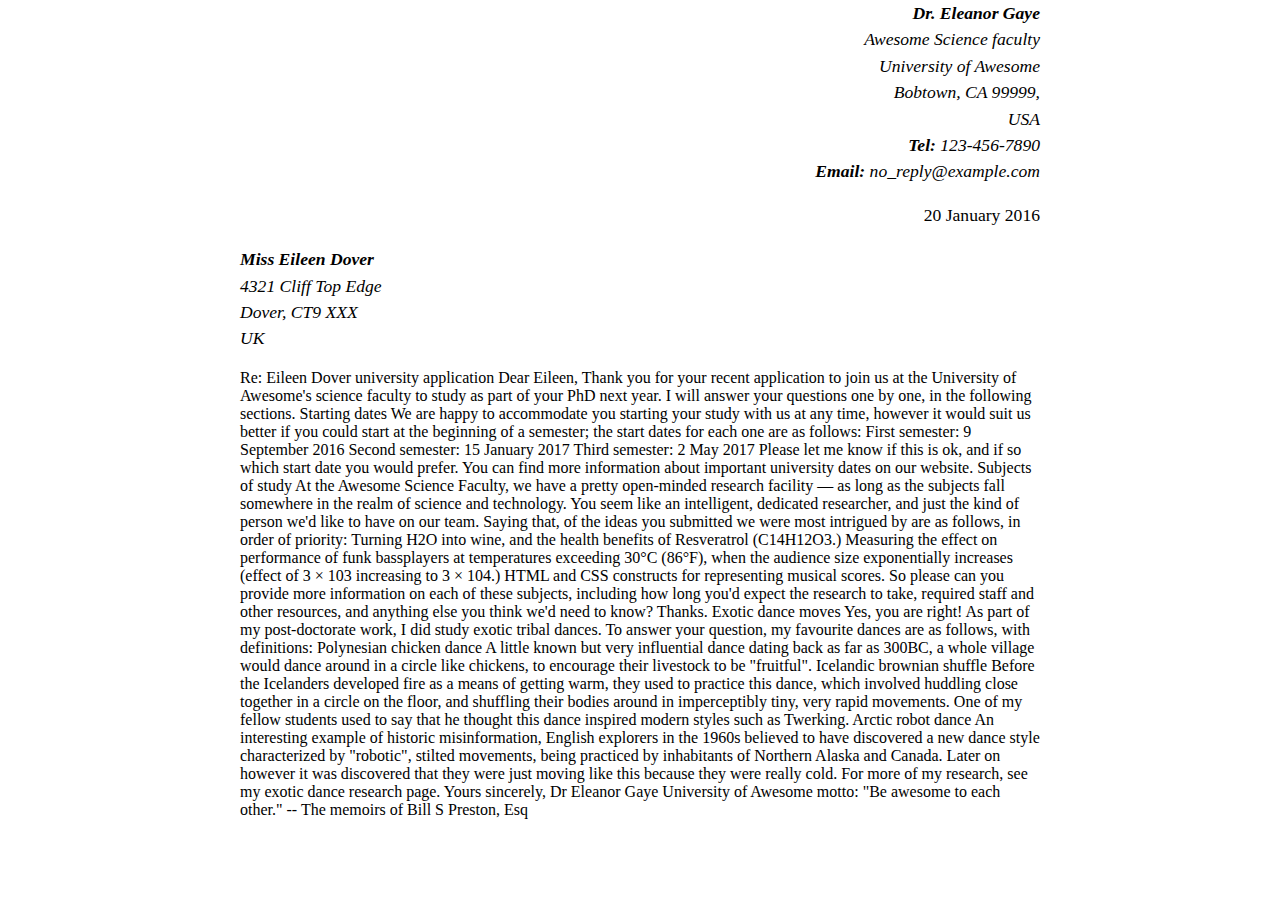
==== lab1/part1/index.html @ 981d7b32 "Formatted sender and receiver" ====
<!--
Name: Matthew Pearce
Filename: index.html
Date: Jan 17th, 2025
Description: A webpage that contains formatted text for a letter-spacing
-->

<html>
	<head>
		<title>
		Lab 1 - Part 1
		</title>
	</head>
<body>
<style>
body {
  max-width: 800px;
  margin: 0 auto;
}

.sender-column {
  text-align: right;
}

h1 {
  font-size: 1.5em;
}

h2 {
  font-size: 1.3em;
}

p,ul,ol,dl,address {
  font-size: 1.1em;
}

p, li, dd, dt, address {
  line-height: 1.5;
}
</style>

<p>
	<div class="sender-column">
		<i>
			<address>
			<b>Dr. Eleanor Gaye</b>
			<br>Awesome Science faculty
			<br>University of Awesome
			<br>Bobtown, CA 99999,
			<br>USA
			<br><b>Tel:</b> 123-456-7890
			<br><b>Email:</b> no_reply@example.com
			</address>
		</i>
	<p>
	20 January 2016
	</p>
	</div>
</p>

<p>
	<i>
	<b>Miss Eileen Dover</b>
	<br>4321 Cliff Top Edge
	<br>Dover, CT9 XXX
	<br>UK
	</i>
</p>


Re: Eileen Dover university application

Dear Eileen,

Thank you for your recent application to join us at the University of Awesome's science faculty to study as part of your PhD next year. I will answer your questions one by one, in the following sections.

Starting dates

We are happy to accommodate you starting your study with us at any time, however it would suit us better if you could start at the beginning of a semester; the start dates for each one are as follows:

First semester: 9 September 2016
Second semester: 15 January 2017
Third semester: 2 May 2017

Please let me know if this is ok, and if so which start date you would prefer.

You can find more information about important university dates on our website.


Subjects of study

At the Awesome Science Faculty, we have a pretty open-minded research facility — as long as the subjects fall somewhere in the realm of science and technology. You seem like an intelligent, dedicated researcher, and just the kind of person we'd like to have on our team. Saying that, of the ideas you submitted we were most intrigued by are as follows, in order of priority:

Turning H2O into wine, and the health benefits of Resveratrol (C14H12O3.)
Measuring the effect on performance of funk bassplayers at temperatures exceeding 30°C (86°F), when the audience size exponentially increases (effect of 3 × 103 increasing to 3 × 104.)
HTML and CSS constructs for representing musical scores.

So please can you provide more information on each of these subjects, including how long you'd expect the research to take, required staff and other resources, and anything else you think we'd need to know? Thanks.


Exotic dance moves

Yes, you are right! As part of my post-doctorate work, I did study exotic tribal dances. To answer your question, my favourite dances are as follows, with definitions:

Polynesian chicken dance
A little known but very influential dance dating back as far as 300BC, a whole village would dance around in a circle like chickens, to encourage their livestock to be "fruitful".
Icelandic brownian shuffle
Before the Icelanders developed fire as a means of getting warm, they used to practice this dance, which involved huddling close together in a circle on the floor, and shuffling their bodies around in imperceptibly tiny, very rapid movements. One of my fellow students used to say that he thought this dance inspired modern styles such as Twerking.
Arctic robot dance
An interesting example of historic misinformation, English explorers in the 1960s believed to have discovered a new dance style characterized by "robotic", stilted movements, being practiced by inhabitants of Northern Alaska and Canada. Later on however it was discovered that they were just moving like this because they were really cold.

For more of my research, see my exotic dance research page.

Yours sincerely,
Dr Eleanor Gaye

University of Awesome motto: "Be awesome to each other." -- The memoirs of Bill S Preston, Esq
</p>
</body>
</html>
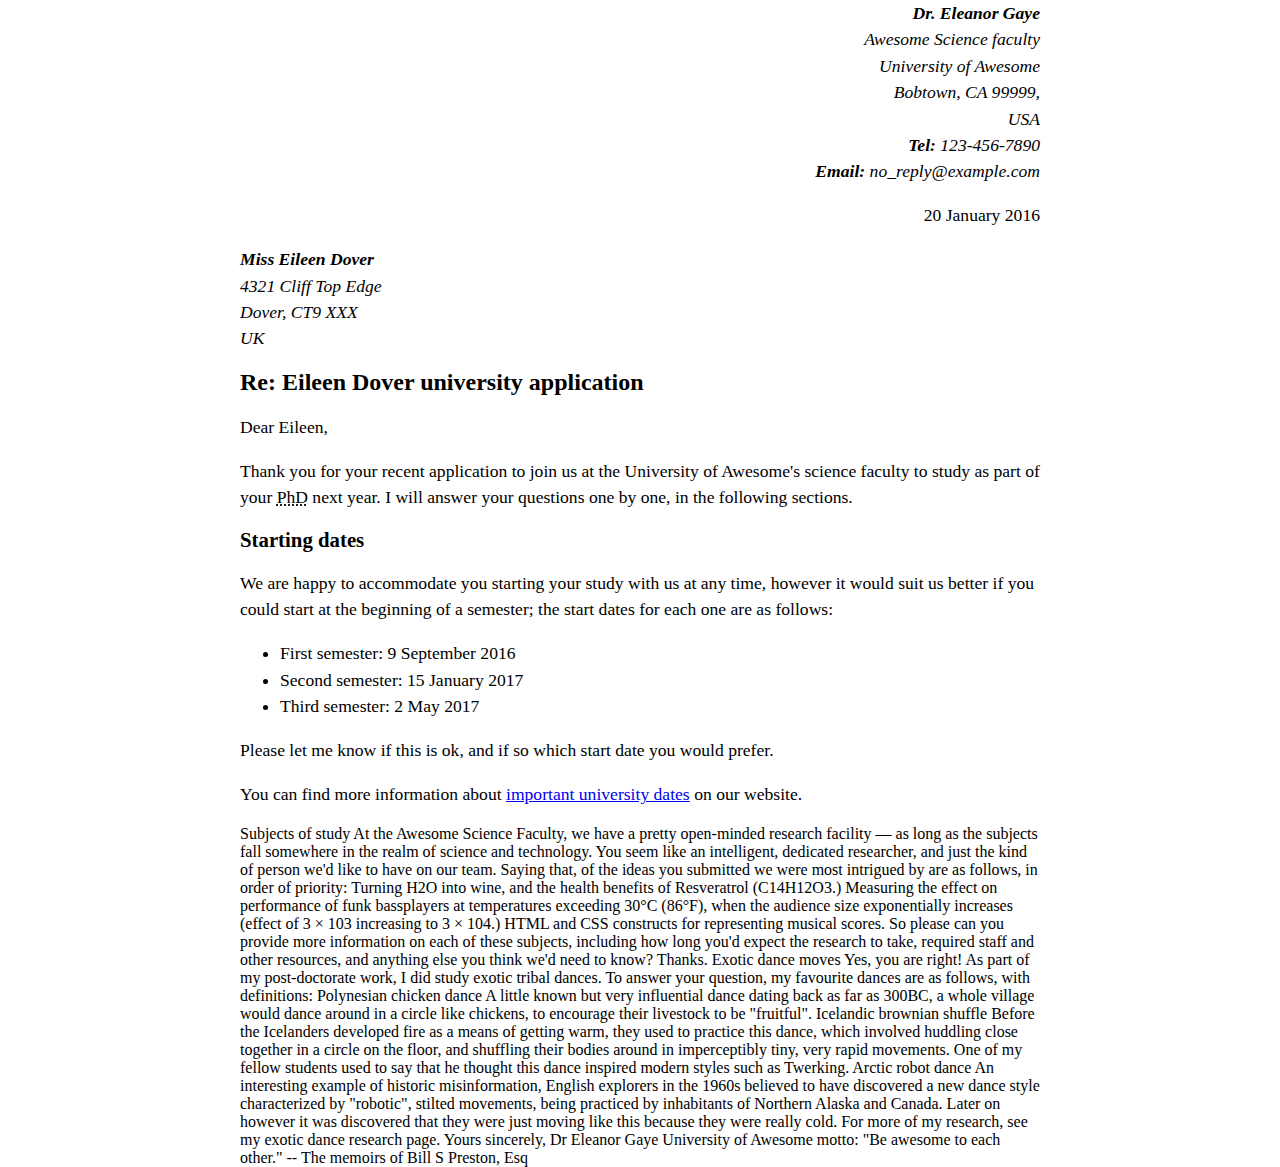
==== commit 06fb1353: "Formatted "re" section and "starting dates" section" ====
--- a/lab1/part1/index.html
+++ b/lab1/part1/index.html
@@ -5,58 +5,57 @@
 Description: A webpage that contains formatted text for a letter-spacing
 -->
 
-<html>
+<!doctype html>
+<html lang="en">
 	<head>
 		<title>
-		Lab 1 - Part 1
+			Lab 1 - Part 1
 		</title>
+		<style>
+			body {
+			  max-width: 800px;
+			  margin: 0 auto;
+			}
+
+			.sender-column {
+			  text-align: right;
+			}
+
+			h1 {
+			  font-size: 1.5em;
+			}
+
+			h2 {
+			  font-size: 1.3em;
+			}
+
+			p,ul,ol,dl,address {
+			  font-size: 1.1em;
+			}
+
+			p, li, dd, dt, address {
+			  line-height: 1.5;
+			}
+		</style>
 	</head>
 <body>
-<style>
-body {
-  max-width: 800px;
-  margin: 0 auto;
-}
 
-.sender-column {
-  text-align: right;
-}
-
-h1 {
-  font-size: 1.5em;
-}
-
-h2 {
-  font-size: 1.3em;
-}
-
-p,ul,ol,dl,address {
-  font-size: 1.1em;
-}
-
-p, li, dd, dt, address {
-  line-height: 1.5;
-}
-</style>
-
+<div class="sender-column">
+	<address>
+		<i>
+		<b>Dr. Eleanor Gaye</b>
+		<br>Awesome Science faculty
+		<br>University of Awesome
+		<br>Bobtown, CA 99999,
+		<br>USA
+		<br><b>Tel:</b> 123-456-7890
+		<br><b>Email:</b> no_reply@example.com
+		</i>
+	</address>
 <p>
-	<div class="sender-column">
-		<i>
-			<address>
-			<b>Dr. Eleanor Gaye</b>
-			<br>Awesome Science faculty
-			<br>University of Awesome
-			<br>Bobtown, CA 99999,
-			<br>USA
-			<br><b>Tel:</b> 123-456-7890
-			<br><b>Email:</b> no_reply@example.com
-			</address>
-		</i>
-	<p>
 	20 January 2016
-	</p>
-	</div>
 </p>
+</div>
 
 <p>
 	<i>
@@ -67,25 +66,39 @@
 	</i>
 </p>
 
+<h1>
+Re: Eileen Dover university application
+</h1>
 
-Re: Eileen Dover university application
+<p>
+Dear Eileen,
+</p>
 
-Dear Eileen,
+<p>
+Thank you for your recent application to join us at the University of Awesome's science faculty to study as part of your <abbr title="Doctor of Philosophy">PhD</abbr> next year. I will answer your questions one by one, in the following sections.
+</p>
 
-Thank you for your recent application to join us at the University of Awesome's science faculty to study as part of your PhD next year. I will answer your questions one by one, in the following sections.
+<h2>
+Starting dates
+</h2>
 
-Starting dates
+<p>
+We are happy to accommodate you starting your study with us at any time, however it would suit us better if you could start at the beginning of a semester; the start dates for each one are as follows:
+</p>
 
-We are happy to accommodate you starting your study with us at any time, however it would suit us better if you could start at the beginning of a semester; the start dates for each one are as follows:
+<ul>
+<li>First semester: 9 September 2016
+<li>Second semester: 15 January 2017
+<li>Third semester: 2 May 2017
+</ul>
 
-First semester: 9 September 2016
-Second semester: 15 January 2017
-Third semester: 2 May 2017
+<p>
+Please let me know if this is ok, and if so which start date you would prefer.
+</p>
 
-Please let me know if this is ok, and if so which start date you would prefer.
-
-You can find more information about important university dates on our website.
-
+<p>
+You can find more information about <a href="https://www.google.com">important university dates</a> on our website.
+</p>
 
 Subjects of study
 
@@ -115,6 +128,5 @@
 Dr Eleanor Gaye
 
 University of Awesome motto: "Be awesome to each other." -- The memoirs of Bill S Preston, Esq
-</p>
 </body>
 </html>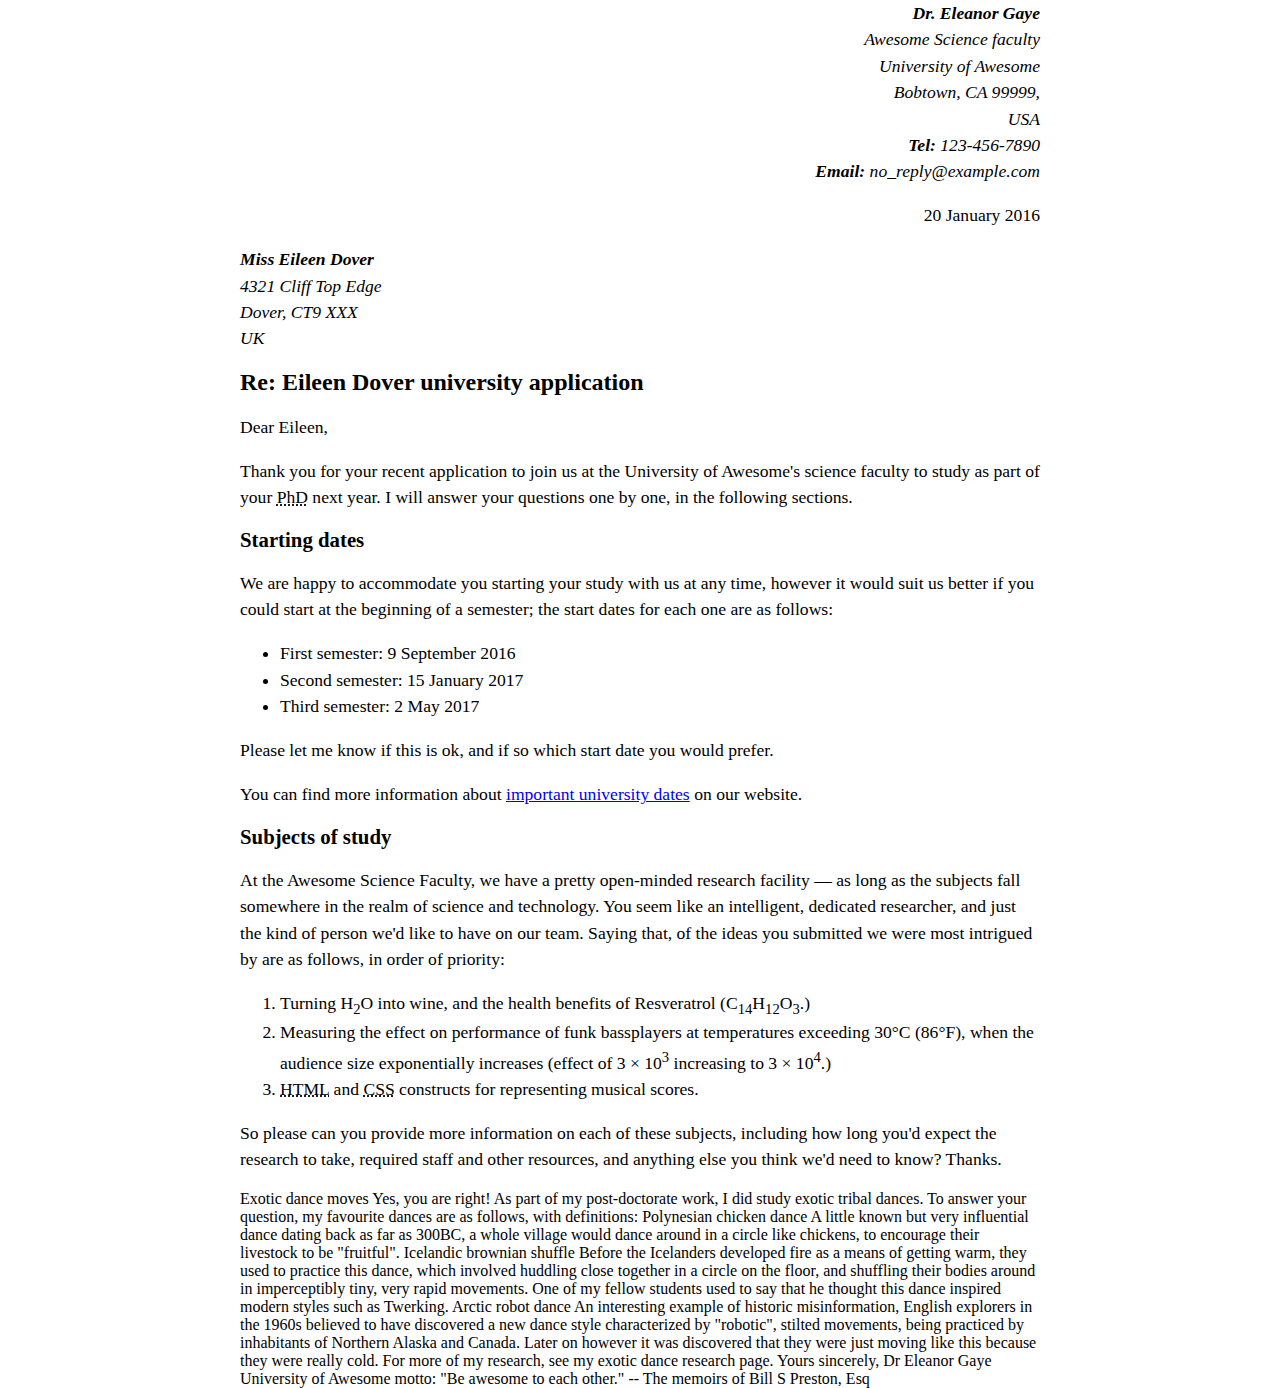
==== commit 2770ee5d: "Formatted "Subjects of study" section" ====
--- a/lab1/part1/index.html
+++ b/lab1/part1/index.html
@@ -100,16 +100,23 @@
 You can find more information about <a href="https://www.google.com">important university dates</a> on our website.
 </p>
 
+<h2>
 Subjects of study
+</h2>
 
+<p>
 At the Awesome Science Faculty, we have a pretty open-minded research facility — as long as the subjects fall somewhere in the realm of science and technology. You seem like an intelligent, dedicated researcher, and just the kind of person we'd like to have on our team. Saying that, of the ideas you submitted we were most intrigued by are as follows, in order of priority:
+</p>
 
-Turning H2O into wine, and the health benefits of Resveratrol (C14H12O3.)
-Measuring the effect on performance of funk bassplayers at temperatures exceeding 30°C (86°F), when the audience size exponentially increases (effect of 3 × 103 increasing to 3 × 104.)
-HTML and CSS constructs for representing musical scores.
+<ol>
+<li>Turning H<sub>2</sub>O into wine, and the health benefits of Resveratrol (C<sub>14</sub>H<sub>12</sub>O<sub>3</sub>.)
+<li>Measuring the effect on performance of funk bassplayers at temperatures exceeding 30°C (86°F), when the audience size exponentially increases (effect of 3 × 10<sup>3</sup> increasing to 3 × 10<sup>4</sup>.)
+<li><abbr title="Hyper Text Markup Language">HTML</abbr> and <abbr title="Cascading Style Sheets">CSS</abbr> constructs for representing musical scores.
+</ol>
 
+<p>
 So please can you provide more information on each of these subjects, including how long you'd expect the research to take, required staff and other resources, and anything else you think we'd need to know? Thanks.
-
+</p>
 
 Exotic dance moves
 
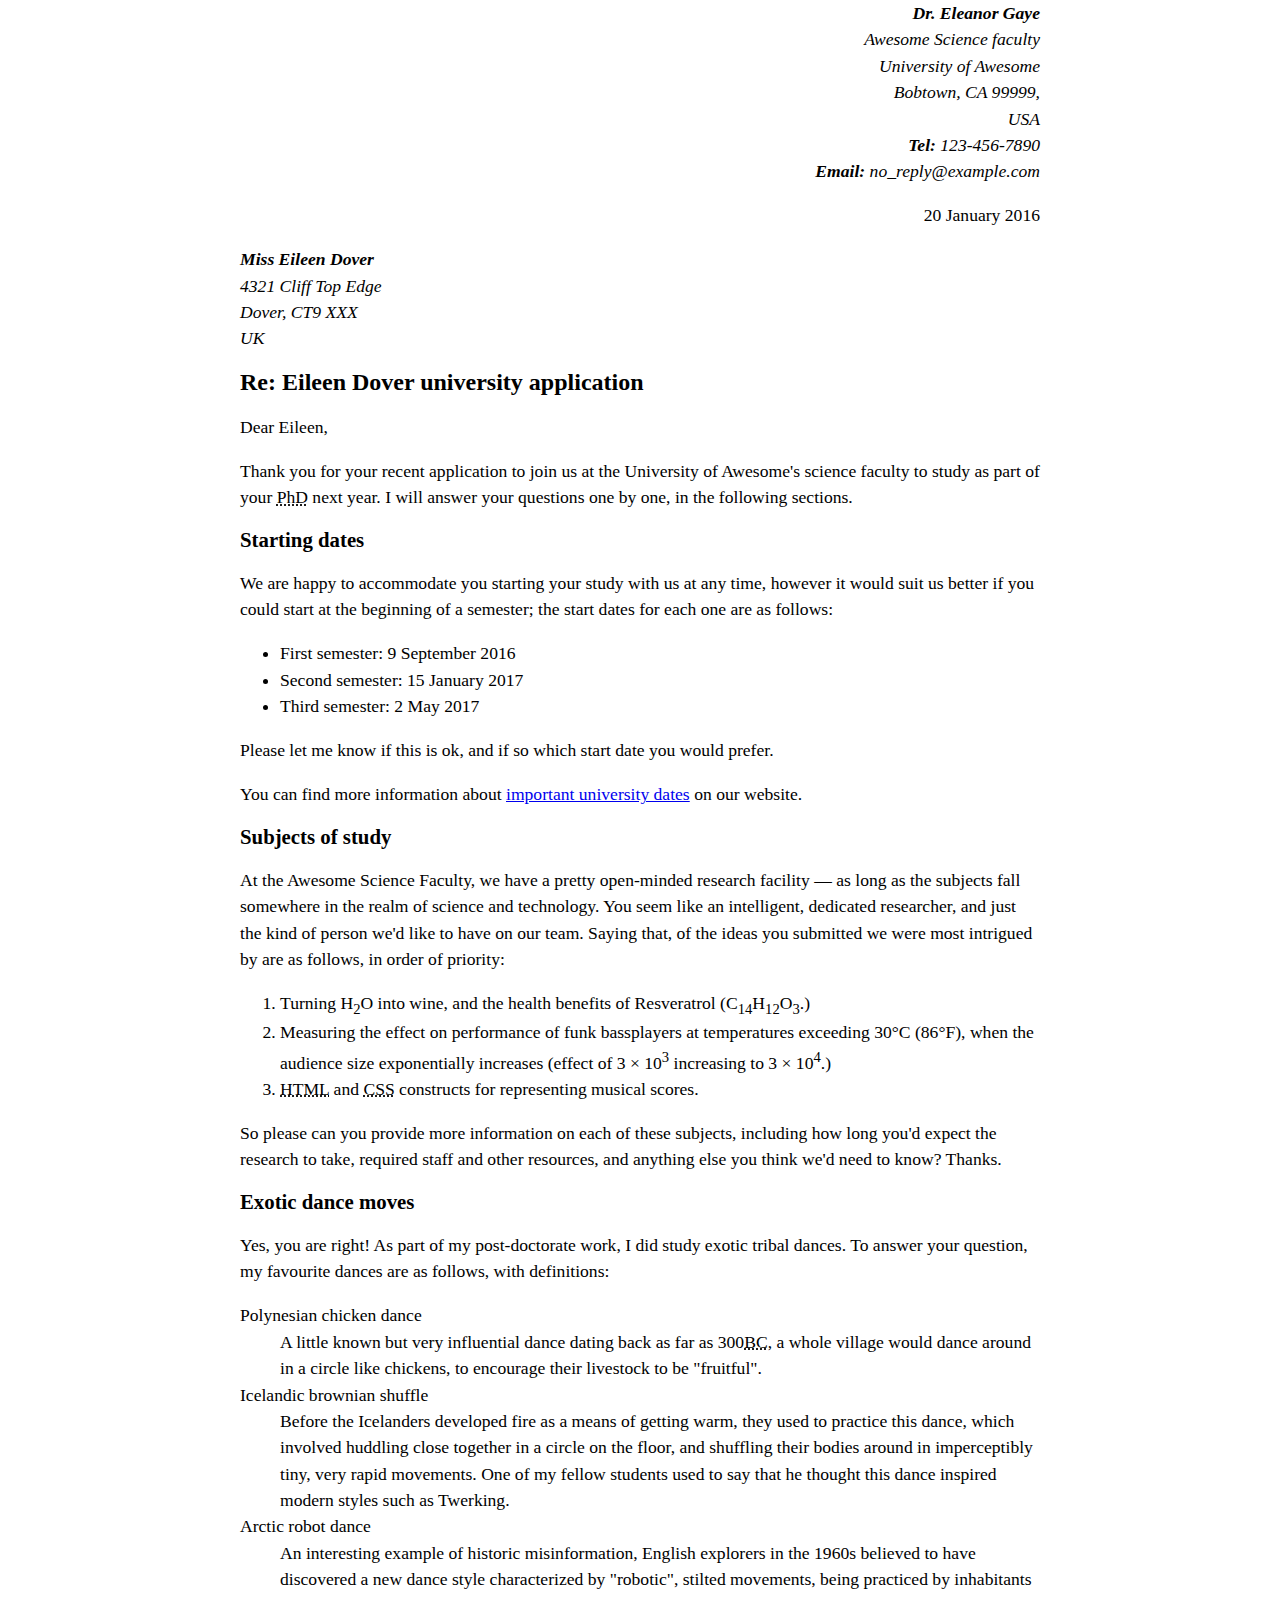
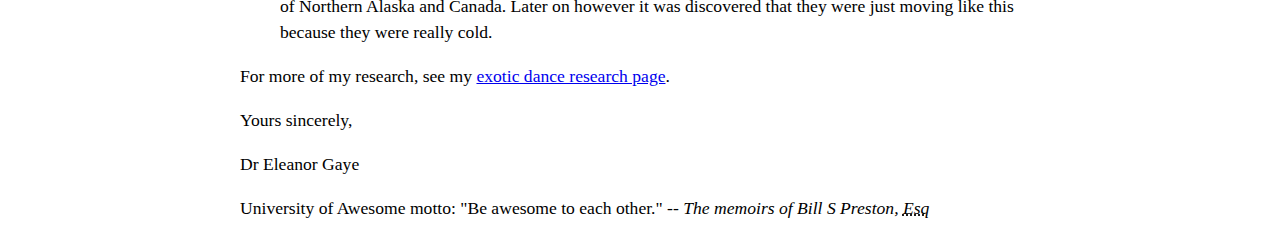
==== commit b2306dbd: "Formatted "exotic dance moves" section and finished formatting" ====
--- a/lab1/part1/index.html
+++ b/lab1/part1/index.html
@@ -87,9 +87,9 @@
 </p>
 
 <ul>
-<li>First semester: 9 September 2016
-<li>Second semester: 15 January 2017
-<li>Third semester: 2 May 2017
+<li>First semester: 9 September 2016</li>
+<li>Second semester: 15 January 2017</li>
+<li>Third semester: 2 May 2017</li>
 </ul>
 
 <p>
@@ -97,7 +97,7 @@
 </p>
 
 <p>
-You can find more information about <a href="https://www.google.com">important university dates</a> on our website.
+You can find more information about <a href="https://example.com/">important university dates</a> on our website.
 </p>
 
 <h2>
@@ -109,31 +109,58 @@
 </p>
 
 <ol>
-<li>Turning H<sub>2</sub>O into wine, and the health benefits of Resveratrol (C<sub>14</sub>H<sub>12</sub>O<sub>3</sub>.)
-<li>Measuring the effect on performance of funk bassplayers at temperatures exceeding 30°C (86°F), when the audience size exponentially increases (effect of 3 × 10<sup>3</sup> increasing to 3 × 10<sup>4</sup>.)
-<li><abbr title="Hyper Text Markup Language">HTML</abbr> and <abbr title="Cascading Style Sheets">CSS</abbr> constructs for representing musical scores.
+<li>Turning H<sub>2</sub>O into wine, and the health benefits of Resveratrol (C<sub>14</sub>H<sub>12</sub>O<sub>3</sub>.)</li>
+<li>Measuring the effect on performance of funk bassplayers at temperatures exceeding 30°C (86°F), when the audience size exponentially increases (effect of 3 × 10<sup>3</sup> increasing to 3 × 10<sup>4</sup>.)</li>
+<li><abbr title="Hyper Text Markup Language">HTML</abbr> and <abbr title="Cascading Style Sheets">CSS</abbr> constructs for representing musical scores.</li>
 </ol>
 
 <p>
 So please can you provide more information on each of these subjects, including how long you'd expect the research to take, required staff and other resources, and anything else you think we'd need to know? Thanks.
 </p>
 
+<h2>
 Exotic dance moves
+</h2>
 
+<p>
 Yes, you are right! As part of my post-doctorate work, I did study exotic tribal dances. To answer your question, my favourite dances are as follows, with definitions:
+</p>
 
+<dl>
+<dt>
 Polynesian chicken dance
-A little known but very influential dance dating back as far as 300BC, a whole village would dance around in a circle like chickens, to encourage their livestock to be "fruitful".
+</dt>
+<dd>
+A little known but very influential dance dating back as far as 300<abbr title="Before Christ">BC</abbr>, a whole village would dance around in a circle like chickens, to encourage their livestock to be "fruitful".
+</dd>
+<dt>
 Icelandic brownian shuffle
+</dt>
+<dd>
 Before the Icelanders developed fire as a means of getting warm, they used to practice this dance, which involved huddling close together in a circle on the floor, and shuffling their bodies around in imperceptibly tiny, very rapid movements. One of my fellow students used to say that he thought this dance inspired modern styles such as Twerking.
+</dd>
+<dt>
 Arctic robot dance
+</dt>
+<dd>
 An interesting example of historic misinformation, English explorers in the 1960s believed to have discovered a new dance style characterized by "robotic", stilted movements, being practiced by inhabitants of Northern Alaska and Canada. Later on however it was discovered that they were just moving like this because they were really cold.
+</dd>
+</dl>
 
-For more of my research, see my exotic dance research page.
+<p>
+For more of my research, see my <a href="https://example.com/">exotic dance research page</a>.
+</p>
 
+<p>
 Yours sincerely,
+</p>
+
+<p>
 Dr Eleanor Gaye
+</p>
 
-University of Awesome motto: "Be awesome to each other." -- The memoirs of Bill S Preston, Esq
+<p>
+University of Awesome motto: "Be awesome to each other." -- <i>The memoirs of Bill S Preston, <abbr title="Esquire">Esq</abbr></i>
+</p>
 </body>
 </html>